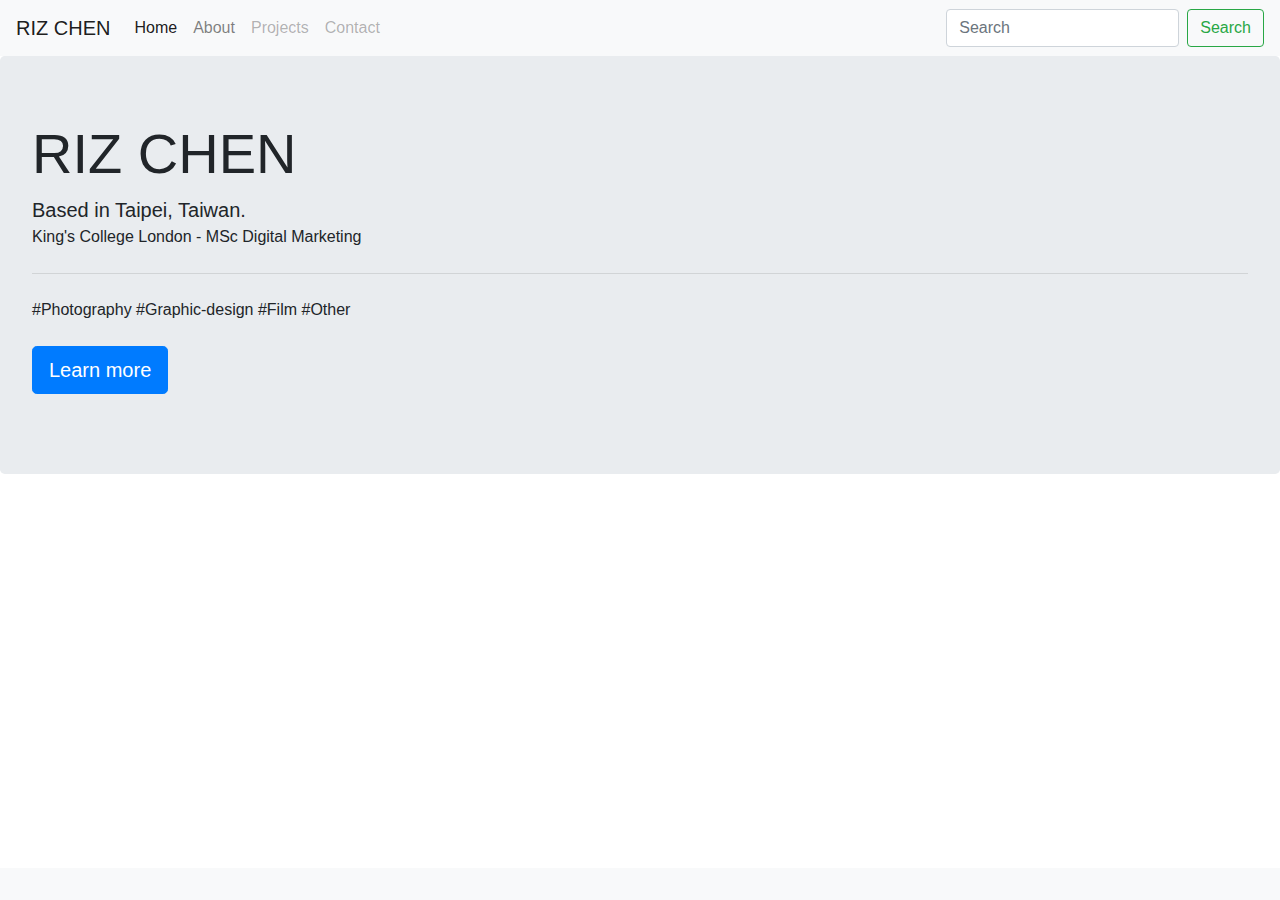
==== index.html @ b813f833 "Add files via upload" ====
<!DOCTYPE html>
<html>
<head>
	<link rel="stylesheet" href="https://use.fontawesome.com/releases/v5.5.0/css/all.css" integrity="sha384-B4dIYHKNBt8Bc12p+WXckhzcICo0wtJAoU8YZTY5qE0Id1GSseTk6S+L3BlXeVIU" crossorigin="anonymous">
	<script src="https://code.jquery.com/jquery-3.2.1.slim.min.js" integrity="sha384-KJ3o2DKtIkvYIK3UENzmM7KCkRr/rE9/Qpg6aAZGJwFDMVNA/GpGFF93hXpG5KkN" crossorigin="anonymous"></script>
	<script src="https://cdnjs.cloudflare.com/ajax/libs/popper.js/1.12.9/umd/popper.min.js" integrity="sha384-ApNbgh9B+Y1QKtv3Rn7W3mgPxhU9K/ScQsAP7hUibX39j7fakFPskvXusvfa0b4Q" crossorigin="anonymous"></script>
	<link rel="stylesheet" href="https://maxcdn.bootstrapcdn.com/bootstrap/4.0.0/css/bootstrap.min.css" integrity="sha384-Gn5384xqQ1aoWXA+058RXPxPg6fy4IWvTNh0E263XmFcJlSAwiGgFAW/dAiS6JXm" crossorigin="anonymous">
	<script src="https://maxcdn.bootstrapcdn.com/bootstrap/4.0.0/js/bootstrap.min.js" integrity="sha384-JZR6Spejh4U02d8jOt6vLEHfe/JQGiRRSQQxSfFWpi1MquVdAyjUar5+76PVCmYl" crossorigin="anonymous"></script>
	<link href="https://fonts.googleapis.com/css?family=Fjalla+One" rel="stylesheet">
	<link rel="stylesheet" href="css/main.css">
	<title>Riz Chen</title>
</head>
<body>
	<nav class="navbar navbar-expand-lg navbar-light bg-light">
		<button class="navbar-toggler" type="button" data-toggle="collapse" data-target="#navbarTogglerDemo01" aria-controls="navbarTogglerDemo01" aria-expanded="false" aria-label="Toggle navigation">
			<span class="navbar-toggler-icon"></span>
		</button>
		<div class="collapse navbar-collapse" id="navbarTogglerDemo01">
			<a class="navbar-brand" href="index.html">RIZ CHEN</a>
			<ul class="navbar-nav mr-auto mt-2 mt-lg-0">
				<li class="nav-item active">
					<a class="nav-link" href="Homepage.html">Home <span class="sr-only">(current)</span></a>
				</li>
				<li class="nav-item">
					<a class="nav-link" href="About-me.html">About</a>
				</li>
				<li class="nav-item">
					<a class="nav-link disabled" href="Projects.html">Projects</a>
				</li>
				<li class="nav-item">
					<a class="nav-link disabled" href="contact-me.html">Contact</a>
				</li>
			</ul>
			<form class="form-inline my-2 my-lg-0">
				<input class="form-control mr-sm-2" type="search" placeholder="Search" aria-label="Search">
				<button class="btn btn-outline-success my-2 my-sm-0" type="submit">Search</button>
			</form>
		</div>
	</nav>
	<div class="jumbotron">
		<h1 class="display-4">RIZ CHEN</h1>
		<p class="lead" style="margin-bottom: 0px;">Based in Taipei, Taiwan.</p>
		<p>King's College London - MSc Digital Marketing</p>
		<hr class="my-4">
		<span>#Photography </span>
		<span>#Graphic-design </span>
		<span>#Film </span>
		<span>#Other </span>
		<br>
		<br>
		<p class="lead">
			<a class="btn btn-primary btn-lg" href="index2.html" role="button">Learn more</a>
		</p>
	</div>

	<nav class="navbar fixed-bottom navbar-expand-lg navbar-light bg-light">
		<button class="navbar-toggler" type="button" data-toggle="collapse" data-target="#navbarNavAltMarkup" aria-controls="navbarNavAltMarkup" aria-expanded="false" aria-label="Toggle navigation">
			<span class="navbar-toggler-icon"></span>
		</button>
		<div class="collapse navbar-collapse " id="navbarNavAltMarkup">
			<div class="navbar-nav footer-middle">
				<a class="nav-item nav-link" href="https://www.instagram.com/riz.c/"><i class="fab fa-instagram"></i></a>
				<a class="nav-item nav-link" href="https://www.facebook.com/profile.php?id=100001143919976"><i class="fab fa-facebook-square"></i></a>
				<a class="nav-item nav-link " href="#"><i class="far fa-grin-wink"></i></a>
			</div>
		</div>
	</nav>
</body>
</html>
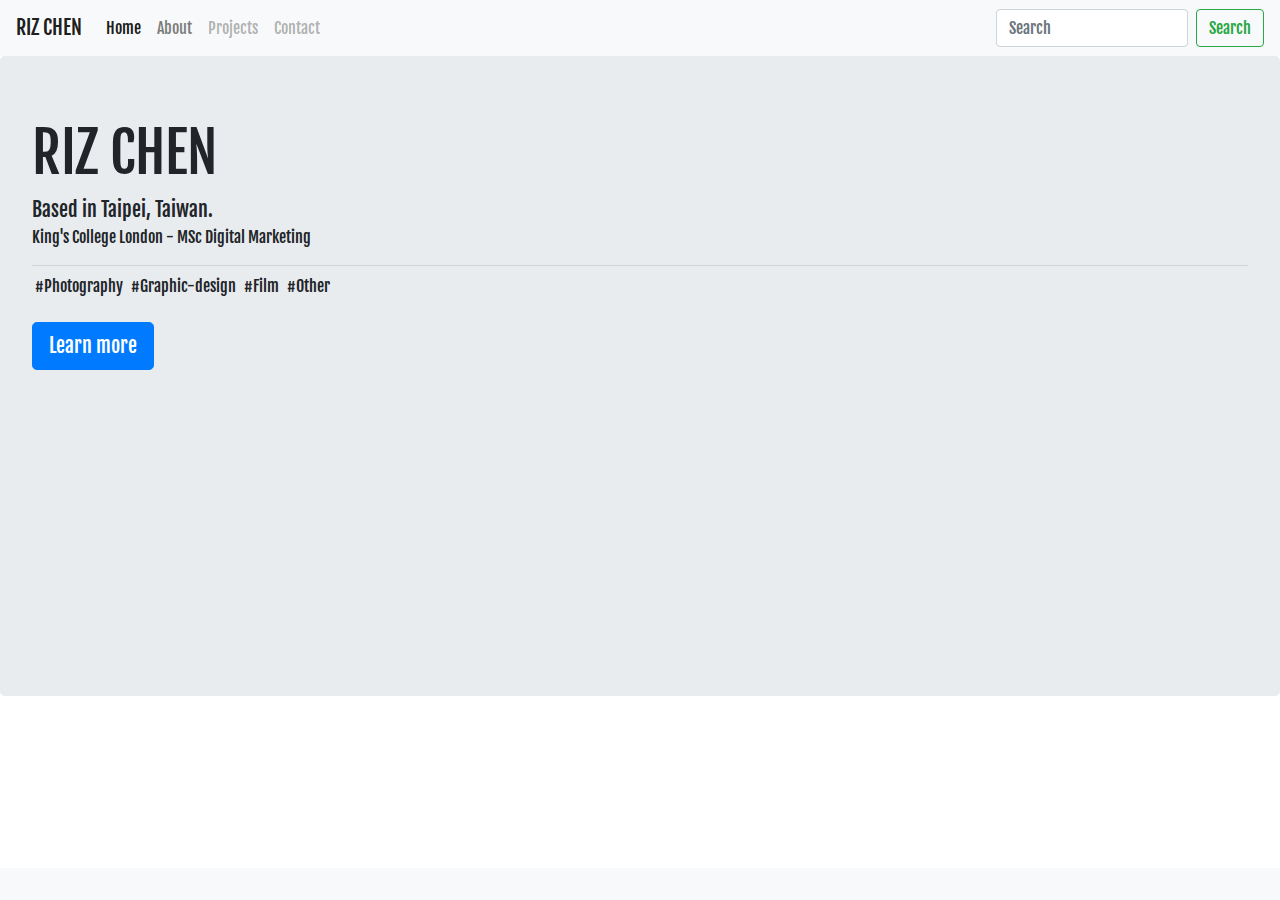
==== commit 5e24046d: "second draft" ====
--- a/index.html
+++ b/index.html
@@ -1,6 +1,7 @@
 <!DOCTYPE html>
 <html>
 <head>
+	<link rel="icon" href="img/logo01.jpg">
 	<link rel="stylesheet" href="https://use.fontawesome.com/releases/v5.5.0/css/all.css" integrity="sha384-B4dIYHKNBt8Bc12p+WXckhzcICo0wtJAoU8YZTY5qE0Id1GSseTk6S+L3BlXeVIU" crossorigin="anonymous">
 	<script src="https://code.jquery.com/jquery-3.2.1.slim.min.js" integrity="sha384-KJ3o2DKtIkvYIK3UENzmM7KCkRr/rE9/Qpg6aAZGJwFDMVNA/GpGFF93hXpG5KkN" crossorigin="anonymous"></script>
 	<script src="https://cdnjs.cloudflare.com/ajax/libs/popper.js/1.12.9/umd/popper.min.js" integrity="sha384-ApNbgh9B+Y1QKtv3Rn7W3mgPxhU9K/ScQsAP7hUibX39j7fakFPskvXusvfa0b4Q" crossorigin="anonymous"></script>
@@ -49,7 +50,7 @@
 		<br>
 		<br>
 		<p class="lead">
-			<a class="btn btn-primary btn-lg" href="index2.html" role="button">Learn more</a>
+			<a class="btn btn-primary btn-lg" href="Homepage.html" role="button">Learn more</a>
 		</p>
 	</div>
 
--- a/css/main.css
+++ b/css/main.css
@@ -0,0 +1,30 @@
+/* element selector */
+body {
+	background-color: #6c757d00; font-family: 'Fjalla One', sans-serif;padding-bottom: 50px;
+}
+
+span {
+	margin: 2.5px;
+}
+
+
+/* class selector */
+.container {
+	 color: black; text-transform: capitalize; 
+}
+
+.jumbotron {
+	height:640px;
+	background-image: url("../img/test03.jpg");
+    background-size: 1280px 800px;
+    background-repeat: no-repeat;
+    background-position: center;
+}
+
+.footer-middle {
+	margin: auto;
+}
+
+.my-4 {
+	margin-bottom: 0.5rem!important; margin-top: 0.1rem!important;
+}
